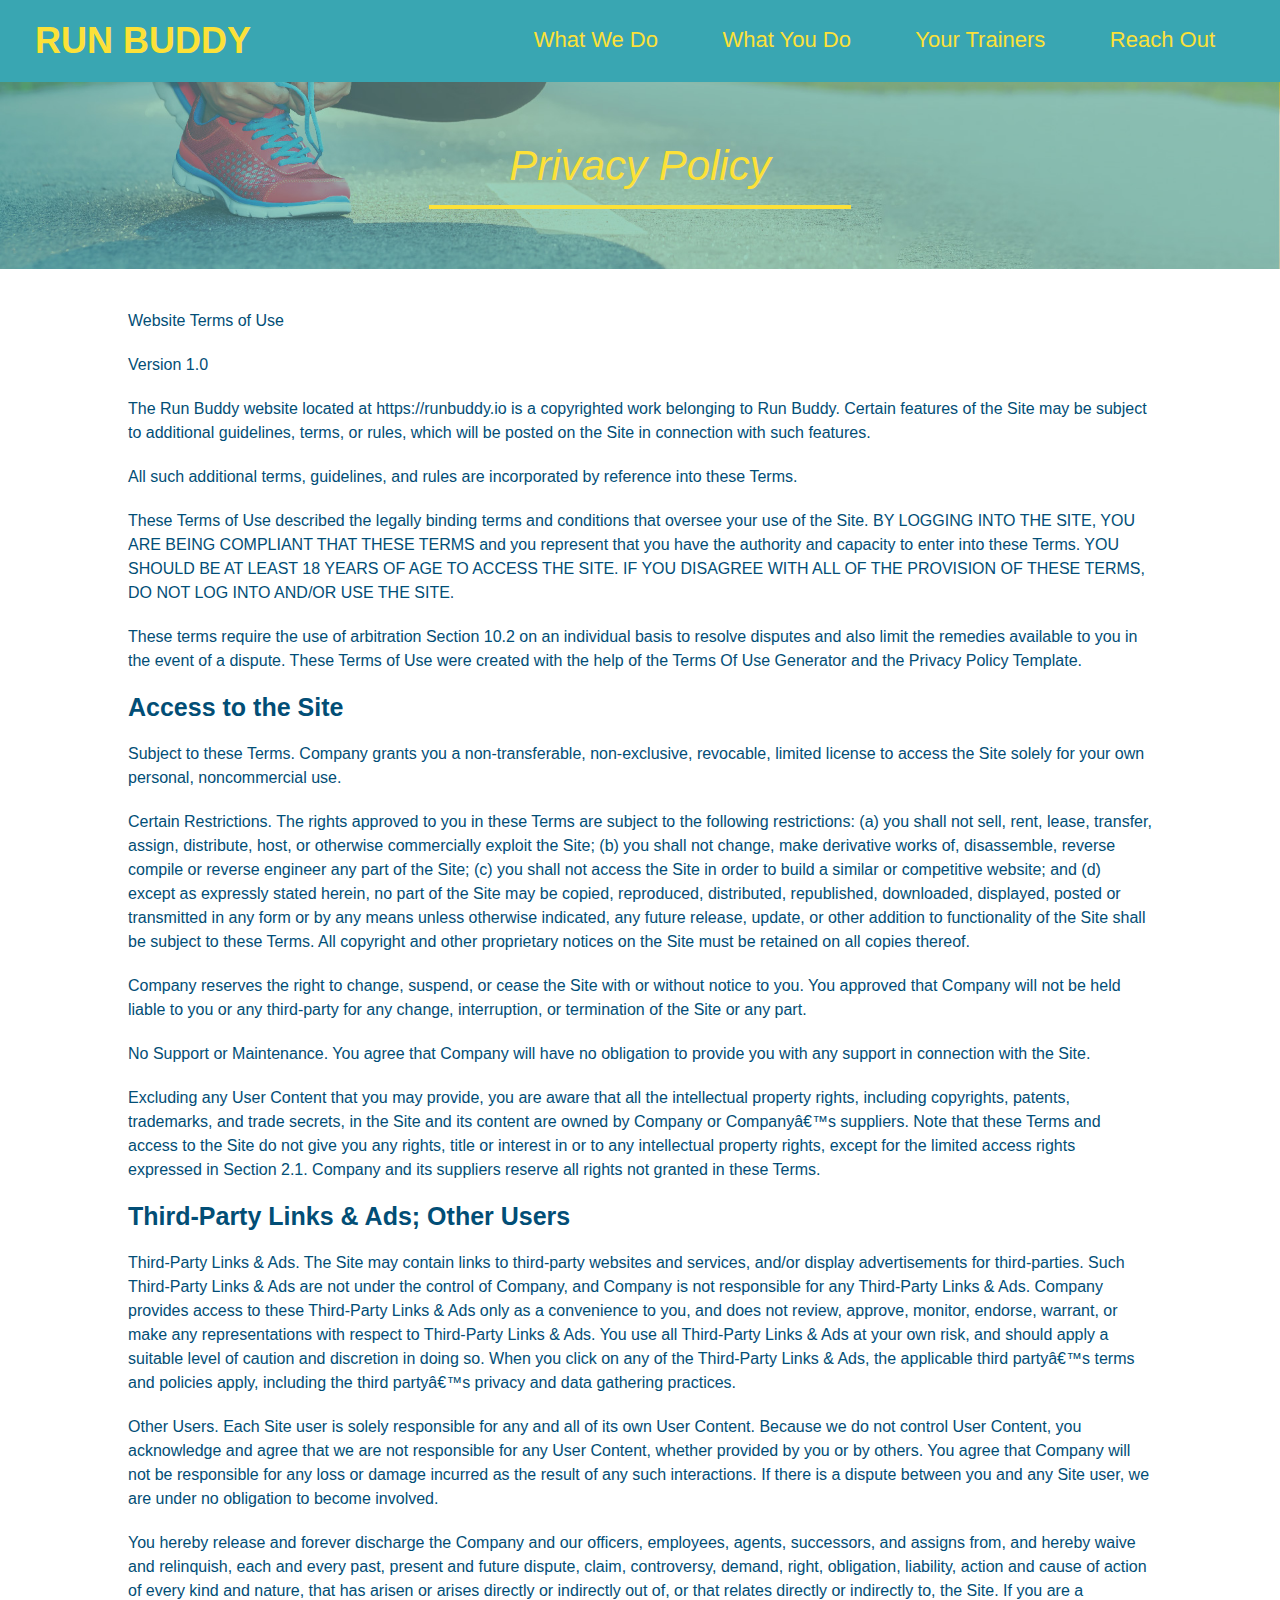
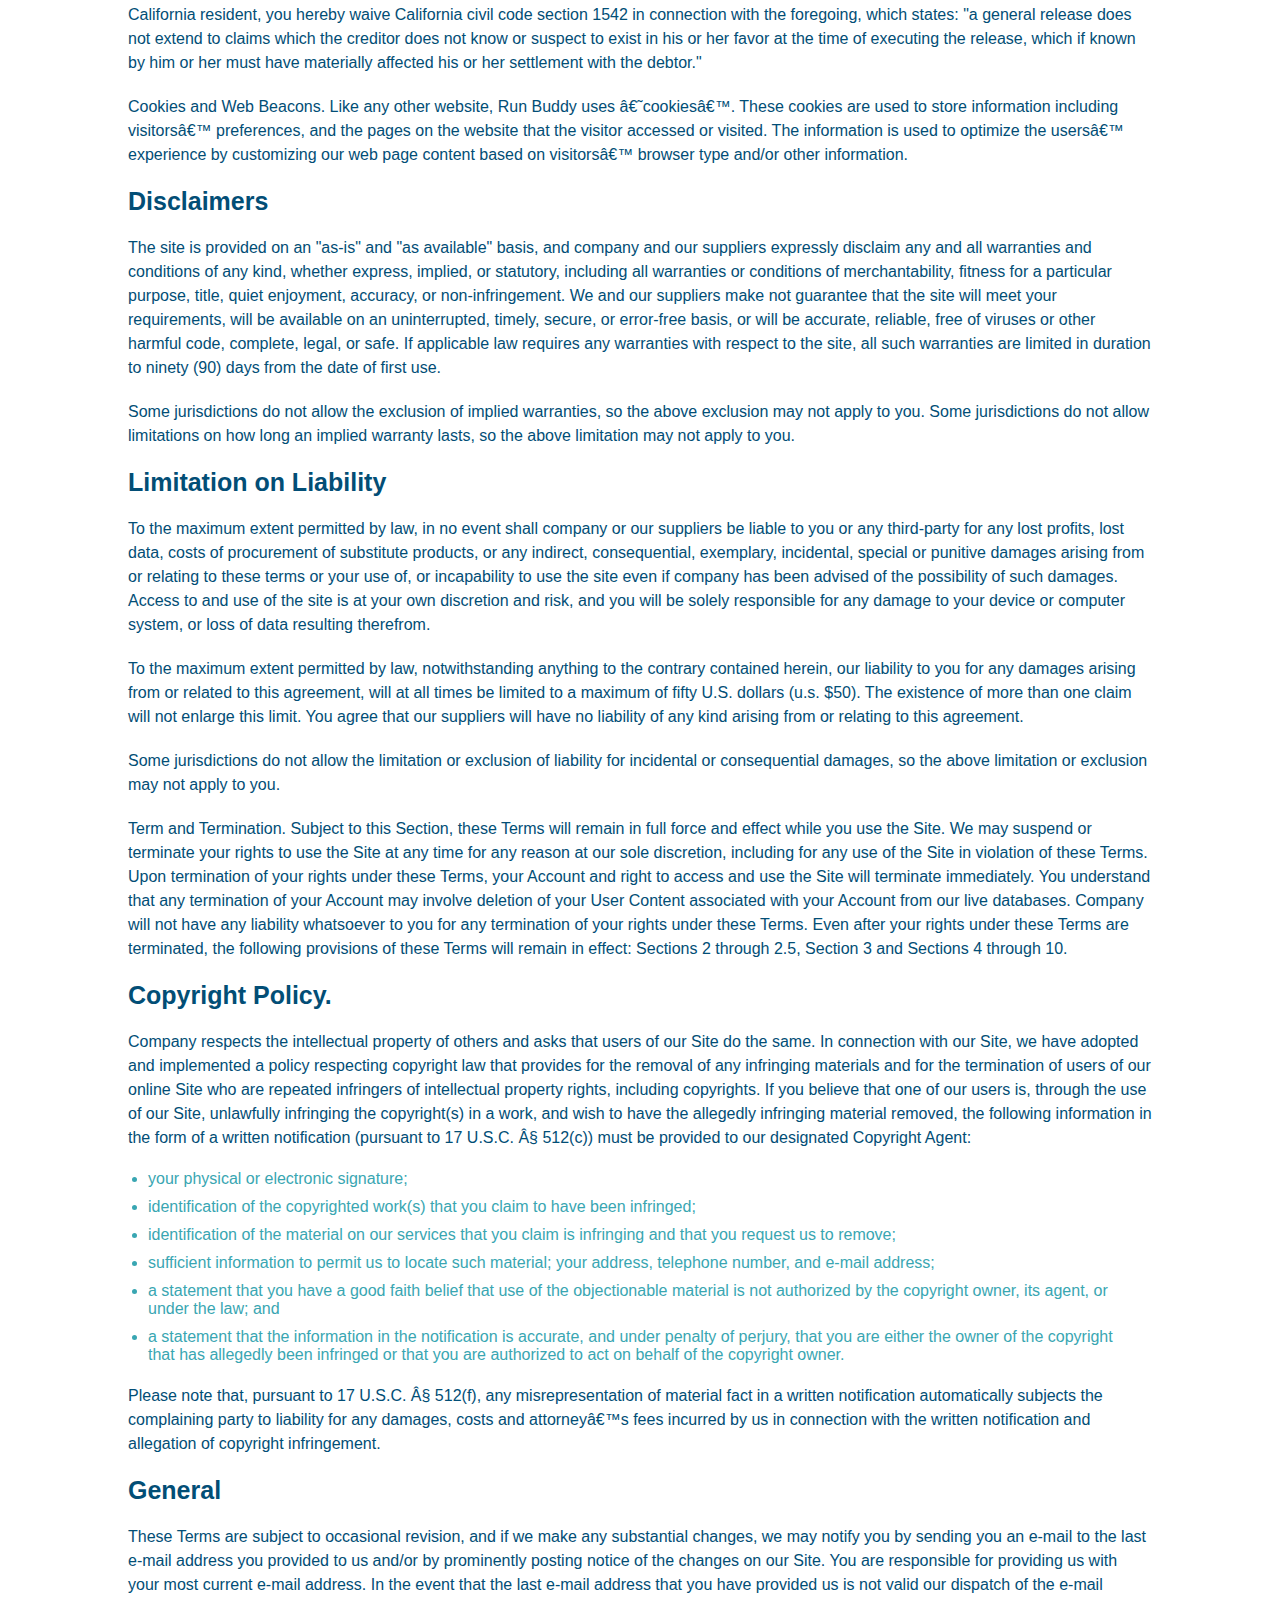
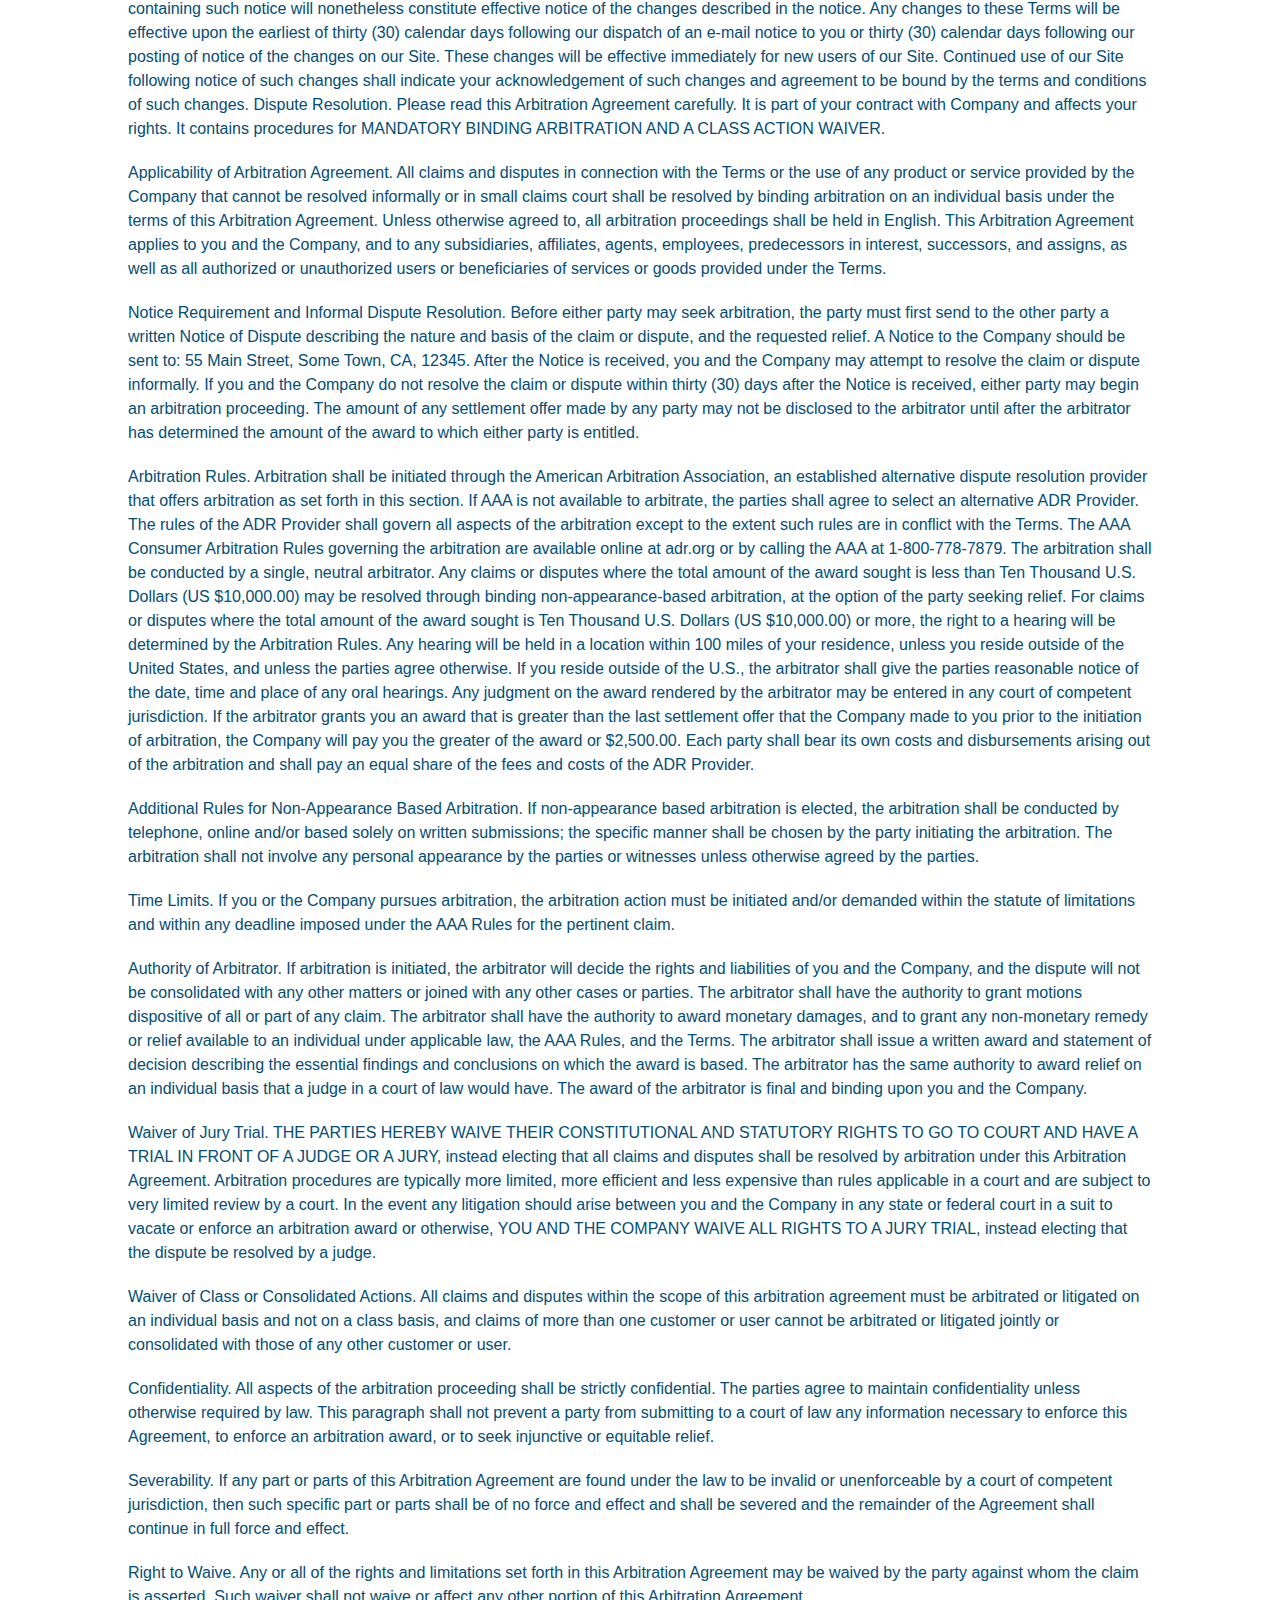
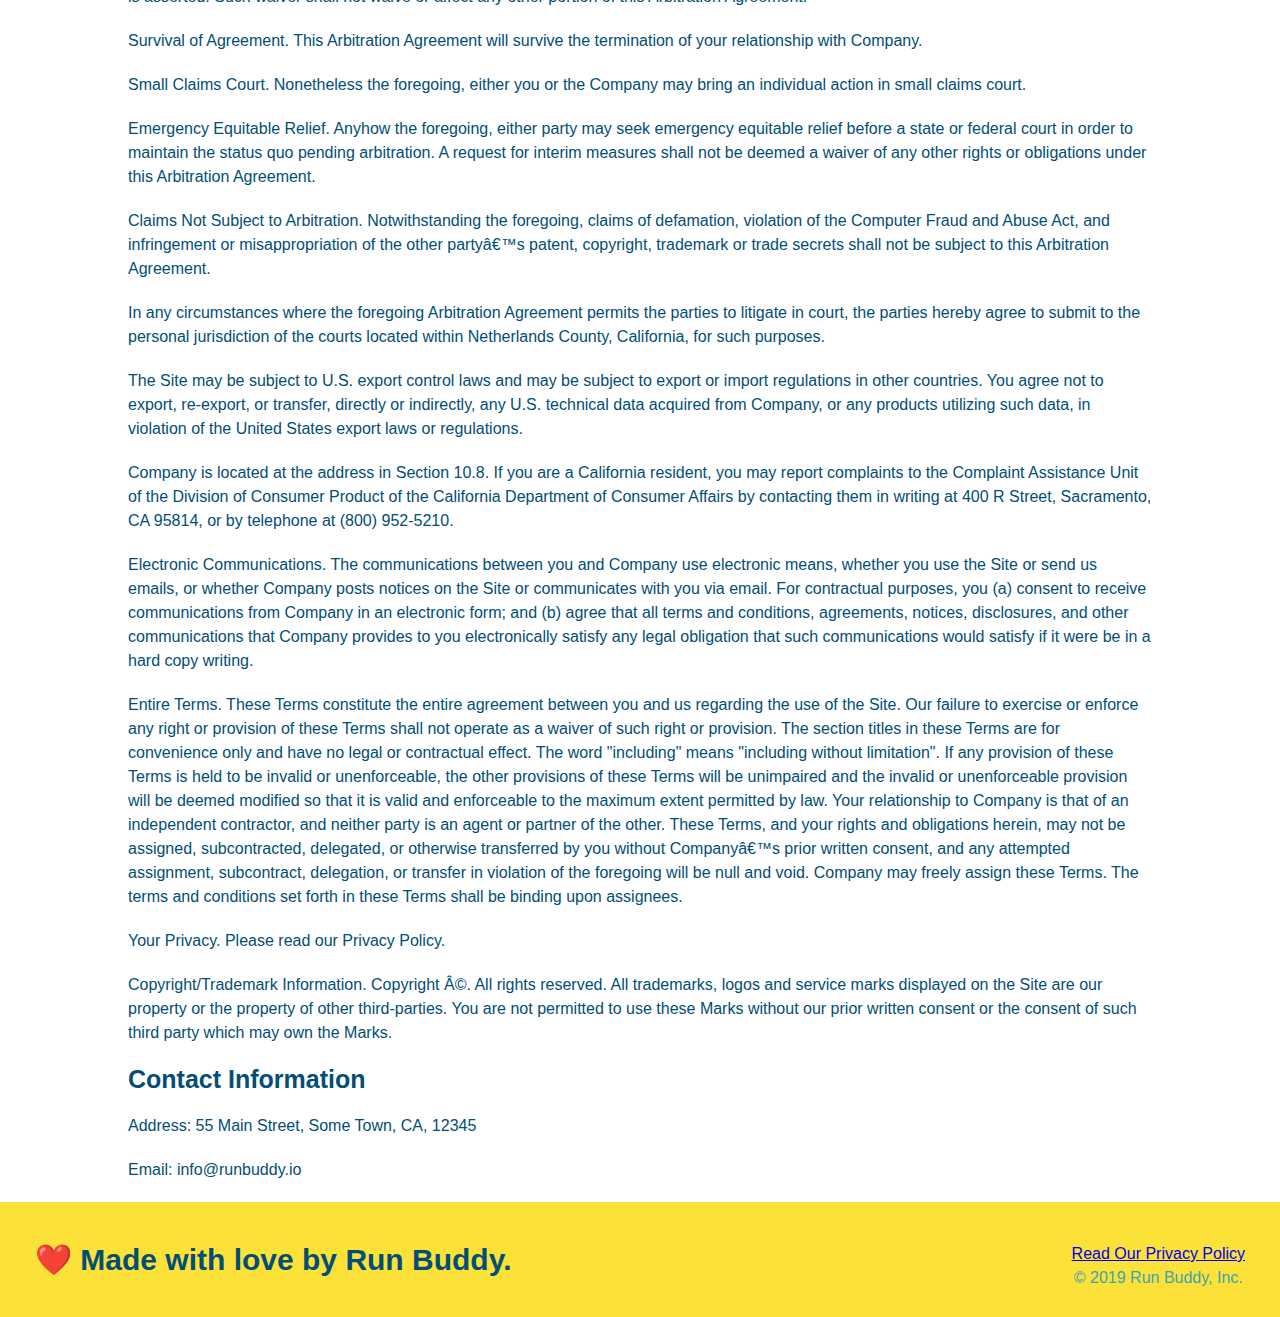
==== privacy-policy.html @ 7aeaba7f "privacy policy" ====
<!DOCTYPE html>
<html lang="en">

<head>
  <meta charset="UTF-8" />
  <title>Privacy Policy - Run Buddy</title>
  <link rel="stylesheet" href="./assets/css/style.css" />
  <link rel="stylesheet" href="./assets/css/secondary-stylesheet.css" />

</head>

<body>
  <header>
    <h1>
      <a href="/">
        RUN BUDDY
      </a>
    </h1>
    <nav>
      <!-- Unordered list element -->
      <ul>
        <!-- List item element-->
        <li>
          <!-- Anchor element -->
          <a href="./index.html#what-we-do">What We Do</a>
        </li>
        <li>
          <a href="./index.html#what-you-do">What You Do</a>
        </li>
        <li>
          <a href="./index.html#your-trainers">Your Trainers</a>
        </li>
        <li>
          <a href="./index.html#reach-out">Reach Out</a>
        </li>
      </ul>
    </nav>
  </header>

  <section class="hero">
    <h2 class="page-title">
      Privacy Policy
    </h2>
  </section>

  <article class="secondary-content">

    <p>
      Website Terms of Use
    </p>

    <p>
      Version 1.0
    </p>

    <p>
      The Run Buddy website located at https://runbuddy.io is a copyrighted work belonging to Run Buddy. Certain
      features of the Site may be subject to additional guidelines, terms, or rules, which will be posted on the Site
      in connection with such features.
    </p>

    <p>
      All such additional terms, guidelines, and rules are incorporated by reference into these Terms.
    </p>

    <p>
      These Terms of Use described the legally binding terms and conditions that oversee your use of the Site. BY
      LOGGING INTO THE SITE, YOU ARE BEING COMPLIANT THAT THESE TERMS and you represent that you have the authority
      and capacity to enter into these Terms. YOU SHOULD BE AT LEAST 18 YEARS OF AGE TO ACCESS THE SITE. IF YOU
      DISAGREE WITH ALL OF THE PROVISION OF THESE TERMS, DO NOT LOG INTO AND/OR USE THE SITE.
    </p>

    <p>
      These terms require the use of arbitration Section 10.2 on an individual basis to resolve disputes and also
      limit the remedies available to you in the event of a dispute. These Terms of Use were created with the help of
      the Terms Of Use Generator and the Privacy Policy Template.
    </p>

    <h3>
      Access to the Site
    </h3>

    <p>
      Subject to these Terms. Company grants you a non-transferable, non-exclusive, revocable, limited license to
      access the Site solely for your own personal, noncommercial use.
    </p>

    <p>
      Certain Restrictions. The rights approved to you in these Terms are subject to the following restrictions: (a)
      you shall not sell, rent, lease, transfer, assign, distribute, host, or otherwise commercially exploit the Site;
      (b) you shall not change, make derivative works of, disassemble, reverse compile or reverse engineer any part of
      the Site; (c) you shall not access the Site in order to build a similar or competitive website; and (d) except
      as expressly stated herein, no part of the Site may be copied, reproduced, distributed, republished, downloaded,
      displayed, posted or transmitted in any form or by any means unless otherwise indicated, any future release,
      update, or other addition to functionality of the Site shall be subject to these Terms. All copyright and other
      proprietary notices on the Site must be retained on all copies thereof.
    </p>

    <p>
      Company reserves the right to change, suspend, or cease the Site with or without notice to you. You approved
      that Company will not be held liable to you or any third-party for any change, interruption, or termination of
      the Site or any part.
    </p>

    <p>
      No Support or Maintenance. You agree that Company will have no obligation to provide you with any support in
      connection with the Site.
    </p>

    <p>
      Excluding any User Content that you may provide, you are aware that all the intellectual property rights,
      including copyrights, patents, trademarks, and trade secrets, in the Site and its content are owned by Company
      or Companyâ€™s suppliers. Note that these Terms and access to the Site do not give you any rights, title or
      interest in or to any intellectual property rights, except for the limited access rights expressed in Section
      2.1. Company and its suppliers reserve all rights not granted in these Terms.
    </p>

    <h3>
      Third-Party Links & Ads; Other Users
    </h3>

    <p>
      Third-Party Links & Ads. The Site may contain links to third-party websites and services, and/or display
      advertisements for third-parties. Such Third-Party Links & Ads are not under the control of Company, and Company
      is not responsible for any Third-Party Links & Ads. Company provides access to these Third-Party Links & Ads
      only as a convenience to you, and does not review, approve, monitor, endorse, warrant, or make any
      representations with respect to Third-Party Links & Ads. You use all Third-Party Links & Ads at your own risk,
      and should apply a suitable level of caution and discretion in doing so. When you click on any of the
      Third-Party Links & Ads, the applicable third partyâ€™s terms and policies apply, including the third partyâ€™s
      privacy and data gathering practices.
    </p>

    <p>
      Other Users. Each Site user is solely responsible for any and all of its own User Content. Because we do not
      control User Content, you acknowledge and agree that we are not responsible for any User Content, whether
      provided by you or by others. You agree that Company will not be responsible for any loss or damage incurred as
      the result of any such interactions. If there is a dispute between you and any Site user, we are under no
      obligation to become involved.
    </p>

    <p>
      You hereby release and forever discharge the Company and our officers, employees, agents, successors, and
      assigns from, and hereby waive and relinquish, each and every past, present and future dispute, claim,
      controversy, demand, right, obligation, liability, action and cause of action of every kind and nature, that has
      arisen or arises directly or indirectly out of, or that relates directly or indirectly to, the Site. If you are
      a California resident, you hereby waive California civil code section 1542 in connection with the foregoing,
      which states: "a general release does not extend to claims which the creditor does not know or suspect to exist
      in his or her favor at the time of executing the release, which if known by him or her must have materially
      affected his or her settlement with the debtor."
    </p>

    <p>
      Cookies and Web Beacons. Like any other website, Run Buddy uses â€˜cookiesâ€™. These cookies are used to store
      information including visitorsâ€™ preferences, and the pages on the website that the visitor accessed or visited.
      The information is used to optimize the usersâ€™ experience by customizing our web page content based on
      visitorsâ€™
      browser type and/or other information.
    </p>

    <h3>
      Disclaimers
    </h3>

    <p>
      The site is provided on an "as-is" and "as available" basis, and company and our suppliers expressly disclaim
      any and all warranties and conditions of any kind, whether express, implied, or statutory, including all
      warranties or conditions of merchantability, fitness for a particular purpose, title, quiet enjoyment, accuracy,
      or non-infringement. We and our suppliers make not guarantee that the site will meet your requirements, will be
      available on an uninterrupted, timely, secure, or error-free basis, or will be accurate, reliable, free of
      viruses or other harmful code, complete, legal, or safe. If applicable law requires any warranties with respect
      to the site, all such warranties are limited in duration to ninety (90) days from the date of first use.
    </p>

    <p>
      Some jurisdictions do not allow the exclusion of implied warranties, so the above exclusion may not apply to
      you. Some jurisdictions do not allow limitations on how long an implied warranty lasts, so the above limitation
      may not apply to you.
    </p>

    <h3>
      Limitation on Liability
    </h3>

    <p>
      To the maximum extent permitted by law, in no event shall company or our suppliers be liable to you or any
      third-party for any lost profits, lost data, costs of procurement of substitute products, or any indirect,
      consequential, exemplary, incidental, special or punitive damages arising from or relating to these terms or
      your use of, or incapability to use the site even if company has been advised of the possibility of such
      damages. Access to and use of the site is at your own discretion and risk, and you will be solely responsible
      for any damage to your device or computer system, or loss of data resulting therefrom.
    </p>

    <p>
      To the maximum extent permitted by law, notwithstanding anything to the contrary contained herein, our liability
      to you for any damages arising from or related to this agreement, will at all times be limited to a maximum of
      fifty U.S. dollars (u.s. $50). The existence of more than one claim will not enlarge this limit. You agree that
      our suppliers will have no liability of any kind arising from or relating to this agreement.
    </p>

    <p>
      Some jurisdictions do not allow the limitation or exclusion of liability for incidental or consequential
      damages, so the above limitation or exclusion may not apply to you.
    </p>

    <p>
      Term and Termination. Subject to this Section, these Terms will remain in full force and effect while you use
      the Site. We may suspend or terminate your rights to use the Site at any time for any reason at our sole
      discretion, including for any use of the Site in violation of these Terms. Upon termination of your rights under
      these Terms, your Account and right to access and use the Site will terminate immediately. You understand that
      any termination of your Account may involve deletion of your User Content associated with your Account from our
      live databases. Company will not have any liability whatsoever to you for any termination of your rights under
      these Terms. Even after your rights under these Terms are terminated, the following provisions of these Terms
      will remain in effect: Sections 2 through 2.5, Section 3 and Sections 4 through 10.
    </p>

    <h3>
      Copyright Policy.
    </h3>

    <p>
      Company respects the intellectual property of others and asks that users of our Site do the same. In connection
      with our Site, we have adopted and implemented a policy respecting copyright law that provides for the removal
      of any infringing materials and for the termination of users of our online Site who are repeated infringers of
      intellectual property rights, including copyrights. If you believe that one of our users is, through the use of
      our Site, unlawfully infringing the copyright(s) in a work, and wish to have the allegedly infringing material
      removed, the following information in the form of a written notification (pursuant to 17 U.S.C. Â§ 512(c)) must
      be provided to our designated Copyright Agent:
    </p>

    <ul>
      <li>
        your physical or electronic signature;
      </li>
      <li>
        identification of the copyrighted work(s) that you claim to have been infringed;
      </li>
      <li>
        identification of the material on our services that you claim is infringing and that you request us to remove;
      </li>
      <li>
        sufficient information to permit us to locate such material; your address, telephone number, and e-mail
        address;
      </li>
      <li>
        a statement that you have a good faith belief that use of the objectionable material is not authorized by the
        copyright owner, its agent, or under the law; and
      </li>
      <li>
        a statement that the information in the notification is accurate, and under penalty of perjury, that you are
        either the owner of the copyright that has allegedly been infringed or that you are authorized to act on
        behalf of the copyright owner.
      </li>
    </ul>

    <p>
      Please note that, pursuant to 17 U.S.C. Â§ 512(f), any misrepresentation of material fact in a written
      notification automatically subjects the complaining party to liability for any damages, costs and attorneyâ€™s
      fees incurred by us in connection with the written notification and allegation of copyright infringement.
    </p>

    <h3>
      General
    </h3>

    <p>
      These Terms are subject to occasional revision, and if we make any substantial changes, we may notify you by
      sending you an e-mail to the last e-mail address you provided to us and/or by prominently posting notice of the
      changes on our Site. You are responsible for providing us with your most current e-mail address. In the event
      that the last e-mail address that you have provided us is not valid our dispatch of the e-mail containing such
      notice will nonetheless constitute effective notice of the changes described in the notice. Any changes to these
      Terms will be effective upon the earliest of thirty (30) calendar days following our dispatch of an e-mail
      notice to you or thirty (30) calendar days following our posting of notice of the changes on our Site. These
      changes will be effective immediately for new users of our Site. Continued use of our Site following notice of
      such changes shall indicate your acknowledgement of such changes and agreement to be bound by the terms and
      conditions of such changes. Dispute Resolution. Please read this Arbitration Agreement carefully. It is part of
      your contract with Company and affects your rights. It contains procedures for MANDATORY BINDING ARBITRATION AND
      A CLASS ACTION WAIVER.
    </p>

    <p>
      Applicability of Arbitration Agreement. All claims and disputes in connection with the Terms or the use of any
      product or service provided by the Company that cannot be resolved informally or in small claims court shall be
      resolved by binding arbitration on an individual basis under the terms of this Arbitration Agreement. Unless
      otherwise agreed to, all arbitration proceedings shall be held in English. This Arbitration Agreement applies to
      you and the Company, and to any subsidiaries, affiliates, agents, employees, predecessors in interest,
      successors, and assigns, as well as all authorized or unauthorized users or beneficiaries of services or goods
      provided under the Terms.
    </p>

    <p>
      Notice Requirement and Informal Dispute Resolution. Before either party may seek arbitration, the party must
      first send to the other party a written Notice of Dispute describing the nature and basis of the claim or
      dispute, and the requested relief. A Notice to the Company should be sent to: 55 Main Street, Some Town, CA,
      12345. After the Notice is received, you and the Company may attempt to resolve the claim or dispute informally.
      If you and the Company do not resolve the claim or dispute within thirty (30) days after the Notice is received,
      either party may begin an arbitration proceeding. The amount of any settlement offer made by any party may not
      be disclosed to the arbitrator until after the arbitrator has determined the amount of the award to which either
      party is entitled.
    </p>

    <p>
      Arbitration Rules. Arbitration shall be initiated through the American Arbitration Association, an established
      alternative dispute resolution provider that offers arbitration as set forth in this section. If AAA is not
      available to arbitrate, the parties shall agree to select an alternative ADR Provider. The rules of the ADR
      Provider shall govern all aspects of the arbitration except to the extent such rules are in conflict with the
      Terms. The AAA Consumer Arbitration Rules governing the arbitration are available online at adr.org or by
      calling the AAA at 1-800-778-7879. The arbitration shall be conducted by a single, neutral arbitrator. Any
      claims or disputes where the total amount of the award sought is less than Ten Thousand U.S. Dollars (US
      $10,000.00) may be resolved through binding non-appearance-based arbitration, at the option of the party seeking
      relief. For claims or disputes where the total amount of the award sought is Ten Thousand U.S. Dollars (US
      $10,000.00) or more, the right to a hearing will be determined by the Arbitration Rules. Any hearing will be
      held in a location within 100 miles of your residence, unless you reside outside of the United States, and
      unless the parties agree otherwise. If you reside outside of the U.S., the arbitrator shall give the parties
      reasonable notice of the date, time and place of any oral hearings. Any judgment on the award rendered by the
      arbitrator may be entered in any court of competent jurisdiction. If the arbitrator grants you an award that is
      greater than the last settlement offer that the Company made to you prior to the initiation of arbitration, the
      Company will pay you the greater of the award or $2,500.00. Each party shall bear its own costs and
      disbursements arising out of the arbitration and shall pay an equal share of the fees and costs of the ADR
      Provider.
    </p>

    <p>
      Additional Rules for Non-Appearance Based Arbitration. If non-appearance based arbitration is elected, the
      arbitration shall be conducted by telephone, online and/or based solely on written submissions; the specific
      manner shall be chosen by the party initiating the arbitration. The arbitration shall not involve any personal
      appearance by the parties or witnesses unless otherwise agreed by the parties.
    </p>

    <p>
      Time Limits. If you or the Company pursues arbitration, the arbitration action must be initiated and/or demanded
      within the statute of limitations and within any deadline imposed under the AAA Rules for the pertinent claim.
    </p>

    <p>
      Authority of Arbitrator. If arbitration is initiated, the arbitrator will decide the rights and liabilities of
      you and the Company, and the dispute will not be consolidated with any other matters or joined with any other
      cases or parties. The arbitrator shall have the authority to grant motions dispositive of all or part of any
      claim. The arbitrator shall have the authority to award monetary damages, and to grant any non-monetary remedy
      or relief available to an individual under applicable law, the AAA Rules, and the Terms. The arbitrator shall
      issue a written award and statement of decision describing the essential findings and conclusions on which the
      award is based. The arbitrator has the same authority to award relief on an individual basis that a judge in a
      court of law would have. The award of the arbitrator is final and binding upon you and the Company.
    </p>

    <p>
      Waiver of Jury Trial. THE PARTIES HEREBY WAIVE THEIR CONSTITUTIONAL AND STATUTORY RIGHTS TO GO TO COURT AND HAVE
      A TRIAL IN FRONT OF A JUDGE OR A JURY, instead electing that all claims and disputes shall be resolved by
      arbitration under this Arbitration Agreement. Arbitration procedures are typically more limited, more efficient
      and less expensive than rules applicable in a court and are subject to very limited review by a court. In the
      event any litigation should arise between you and the Company in any state or federal court in a suit to vacate
      or enforce an arbitration award or otherwise, YOU AND THE COMPANY WAIVE ALL RIGHTS TO A JURY TRIAL, instead
      electing that the dispute be resolved by a judge.
    </p>

    <p>
      Waiver of Class or Consolidated Actions. All claims and disputes within the scope of this arbitration agreement
      must be arbitrated or litigated on an individual basis and not on a class basis, and claims of more than one
      customer or user cannot be arbitrated or litigated jointly or consolidated with those of any other customer or
      user.
    </p>

    <p>
      Confidentiality. All aspects of the arbitration proceeding shall be strictly confidential. The parties agree to
      maintain confidentiality unless otherwise required by law. This paragraph shall not prevent a party from
      submitting to a court of law any information necessary to enforce this Agreement, to enforce an arbitration
      award, or to seek injunctive or equitable relief.
    </p>

    <p>
      Severability. If any part or parts of this Arbitration Agreement are found under the law to be invalid or
      unenforceable by a court of competent jurisdiction, then such specific part or parts shall be of no force and
      effect and shall be severed and the remainder of the Agreement shall continue in full force and effect.
    </p>

    <p>
      Right to Waive. Any or all of the rights and limitations set forth in this Arbitration Agreement may be waived
      by the party against whom the claim is asserted. Such waiver shall not waive or affect any other portion of this
      Arbitration Agreement.
    </p>

    <p>
      Survival of Agreement. This Arbitration Agreement will survive the termination of your relationship with
      Company.
    </p>

    <p>
      Small Claims Court. Nonetheless the foregoing, either you or the Company may bring an individual action in small
      claims court.
    </p>

    <p>
      Emergency Equitable Relief. Anyhow the foregoing, either party may seek emergency equitable relief before a
      state or federal court in order to maintain the status quo pending arbitration. A request for interim measures
      shall not be deemed a waiver of any other rights or obligations under this Arbitration Agreement.
    </p>

    <p>
      Claims Not Subject to Arbitration. Notwithstanding the foregoing, claims of defamation, violation of the
      Computer Fraud and Abuse Act, and infringement or misappropriation of the other partyâ€™s patent, copyright,
      trademark or trade secrets shall not be subject to this Arbitration Agreement.
    </p>

    <p>
      In any circumstances where the foregoing Arbitration Agreement permits the parties to litigate in court, the
      parties hereby agree to submit to the personal jurisdiction of the courts located within Netherlands County,
      California, for such purposes.
    </p>

    <p>
      The Site may be subject to U.S. export control laws and may be subject to export or import regulations in other
      countries. You agree not to export, re-export, or transfer, directly or indirectly, any U.S. technical data
      acquired from Company, or any products utilizing such data, in violation of the United States export laws or
      regulations.
    </p>

    <p>
      Company is located at the address in Section 10.8. If you are a California resident, you may report complaints
      to the Complaint Assistance Unit of the Division of Consumer Product of the California Department of Consumer
      Affairs by contacting them in writing at 400 R Street, Sacramento, CA 95814, or by telephone at (800) 952-5210.
    </p>

    <p>
      Electronic Communications. The communications between you and Company use electronic means, whether you use the
      Site or send us emails, or whether Company posts notices on the Site or communicates with you via email. For
      contractual purposes, you (a) consent to receive communications from Company in an electronic form; and (b)
      agree that all terms and conditions, agreements, notices, disclosures, and other communications that Company
      provides to you electronically satisfy any legal obligation that such communications would satisfy if it were be
      in a hard copy writing.
    </p>

    <p>
      Entire Terms. These Terms constitute the entire agreement between you and us regarding the use of the Site. Our
      failure to exercise or enforce any right or provision of these Terms shall not operate as a waiver of such right
      or provision. The section titles in these Terms are for convenience only and have no legal or contractual
      effect. The word "including" means "including without limitation". If any provision of these Terms is held to be
      invalid or unenforceable, the other provisions of these Terms will be unimpaired and the invalid or
      unenforceable provision will be deemed modified so that it is valid and enforceable to the maximum extent
      permitted by law. Your relationship to Company is that of an independent contractor, and neither party is an
      agent or partner of the other. These Terms, and your rights and obligations herein, may not be assigned,
      subcontracted, delegated, or otherwise transferred by you without Companyâ€™s prior written consent, and any
      attempted assignment, subcontract, delegation, or transfer in violation of the foregoing will be null and void.
      Company may freely assign these Terms. The terms and conditions set forth in these Terms shall be binding upon
      assignees.
    </p>

    <p>
      Your Privacy. Please read our Privacy Policy.
    </p>

    <p>
      Copyright/Trademark Information. Copyright Â©. All rights reserved. All trademarks, logos and service marks
      displayed on the Site are our property or the property of other third-parties. You are not permitted to use
      these Marks without our prior written consent or the consent of such third party which may own the Marks.
    </p>

    <h3>
      Contact Information
    </h3>

    <p>
      Address: 55 Main Street, Some Town, CA, 12345
    </p>

    <p>
      Email: info@runbuddy.io
    </p>

  </article>


  <!-- footer -->
  <footer>
    <h2>❤️ Made with love by Run Buddy.</h2>
    <div>
      <a href="#">Read Our Privacy Policy</a><br />
      &copy; 2019 Run Buddy, Inc.
    </div>
  </footer>
</body>

</html>
---- assets/css/style.css ----
*{
    margin: 0;
    padding: 0;
    box-sizing: border-box;
}
body {
    color: #39a6b2;
    font-family: Arial, Helvetica, sans-serif;
    
}
header {
    padding: 20px 35px;
    background-color: #39a6b2;
  
}
header h1 {
    font-weight: bold;
    font-size: 36px;
    color: #fce138;
    margin: 0px;
    display: inline;
}
header a {
    color: #fce138;
    text-decoration: none;
}
header nav {
    float: right;
    margin: 7px 0;
}
header nav ul li {
    display: inline;
}
header nav ul li a {
    margin: 0 30px;
    font-weight: lighter;
    font-size: 22px;
}
footer {
    background-color: #fce138;
    width: 100%;
    padding: 40px 35px;
}
footer div {
    float: right;
    line-height: 1.5;
    text-align: center;
}
footer h2 {
    display: inline;
    color: #024e76;
    font-size: 30px;
    margin: 0px;
}
section {
    padding: 60px;
    
}
 .hero {
    background-image: url("../images/hero-bg.jpeg");
    height: 600px;
    background-size: cover;
    background-position: center;
    position: relative;

}
.hero-form {
    color: #024e76;
    background-color: #fce138;
    padding: 20px;
    width: 500px;
    border: solid 3px #024e76;
    position: absolute;
    bottom: 120px;
    right: 140px;

}
.hero-form h3 {
    margin: 0px;
    font-size: 24px;
}
.hero-form p {
    margin: 5px 0 15px 0;
}
.form-input {
    border: 1px solid #024e76;
    display: block;
    padding: 7px 15px;
    font-size: 16px;
    color: #024e76;
    width: 100%;
    margin-bottom: 15px;
}
.hero-form label {
    margin: 0 5px;
}
button {
    background-color: #024e76;
    color: #fce138;
    padding: 10px 20px;
    border: none;
    font-size: 16px;
    
}
.intro {
    text-align: center;
}
.intro h2 {
    font-size: 55px;
    color: #024e76;
    margin-bottom: 35px;
    padding: 0 100px 20px 100px;
    border-bottom: 3px solid #fce138;
    display: inline-block;
}

.steps {
    text-align: center;
    background: #fce138;
}

.section-title {
    font-size: 55px;
    color: #024e76;
    margin-bottom: 35px;
    padding: 0 100px 20px 100px;
    display: inline-block;
    border-bottom: 3px solid;
}
.primary-border {
    border-color: #fce138;
}
.secondary-border {
    border-color: #39a6b2;
}
.steps div {
    margin-bottom: 80px;
}
.steps img {
    width: 15%;
    margin: 10px 0;
}
.steps h3 {
    color: #024e76;
    font-size: 46px;
    margin-top: 10px;
}
.steps p {
    color: #39a6b2;
    font-size: 23px;
}
.steps span {
    font-size: 38px;
}
.trainers {
    text-align: center;
}
.trainer {
    width: 900px;
    margin: 0 auto 30px auto;
    background: #024e76;
    color: #fce138;
    overflow: auto;
}
.trainer img {
    width: 35%;
    float: left;
    overflow: auto;
}
.trainer-bio {
    padding: 35px;
    float: left;
    width: 65%;

}
.text-left{
    text-align: left;
}
.text-right{
    text-align: right;
}
.trainer-bio h3{
    font-size: 32px;
    margin-bottom: 8px;
}
.trainer-bio h4{
    font-weight: lighter;
    font-size: 26px;
    margin-bottom: 25px;
}
.trainer-bio p {
    font-size: 17px;
    line-height: 1.3;
}

.contact {
    text-align: center;
    background: #024e76;
}
.contact h2 {
    color: #fce138;
}
.contact-info iframe {
    width: 400px;
    height: 400px;
}
.contact-info div  {
    width: 410px;
    display: inline-block;
    vertical-align: top;
    text-align: left;
    margin: 30px 0 0 60px;
    color: white;
  }
  .contact-info h3 {
    color: #fce138;
    font-size: 32px;
  }
  
  .contact-info p, .contact-info address {
    margin: 20px 0;
    line-height: 1.5;
    font-size: 20px;
    font-style: normal;
  }
  
  .contact-info a {
    color: #fce138;
  }
---- assets/css/secondary-stylesheet.css ----
.hero {
    background-position: bottom;
    height: auto;
    text-align: center;
    margin-bottom: 40px;
  }
  
  .page-title {
    color: #fce138;
    display: inline-block;
    border-bottom: 4px solid #fce138;
    padding: 0 80px 15px 80px;
    font-weight: normal;
    font-size: 42px;
    font-style: italic;
  }
  
  .secondary-content {
    width: 80%;
    margin: 0 auto;
    color: #024e76;
  }
  
  .secondary-content h3 {
    font-size: 25px;
    margin: 20px 0;
  }
  
  .secondary-content p {
    font-size: 16px;
    line-height: 1.5;
    margin: 20px 0;
  }
  
  .secondary-content ul {
    margin: 15px 20px;
  }
  
  .secondary-content li {
    color: #39a6b2;
    margin: 10px 0;
  }
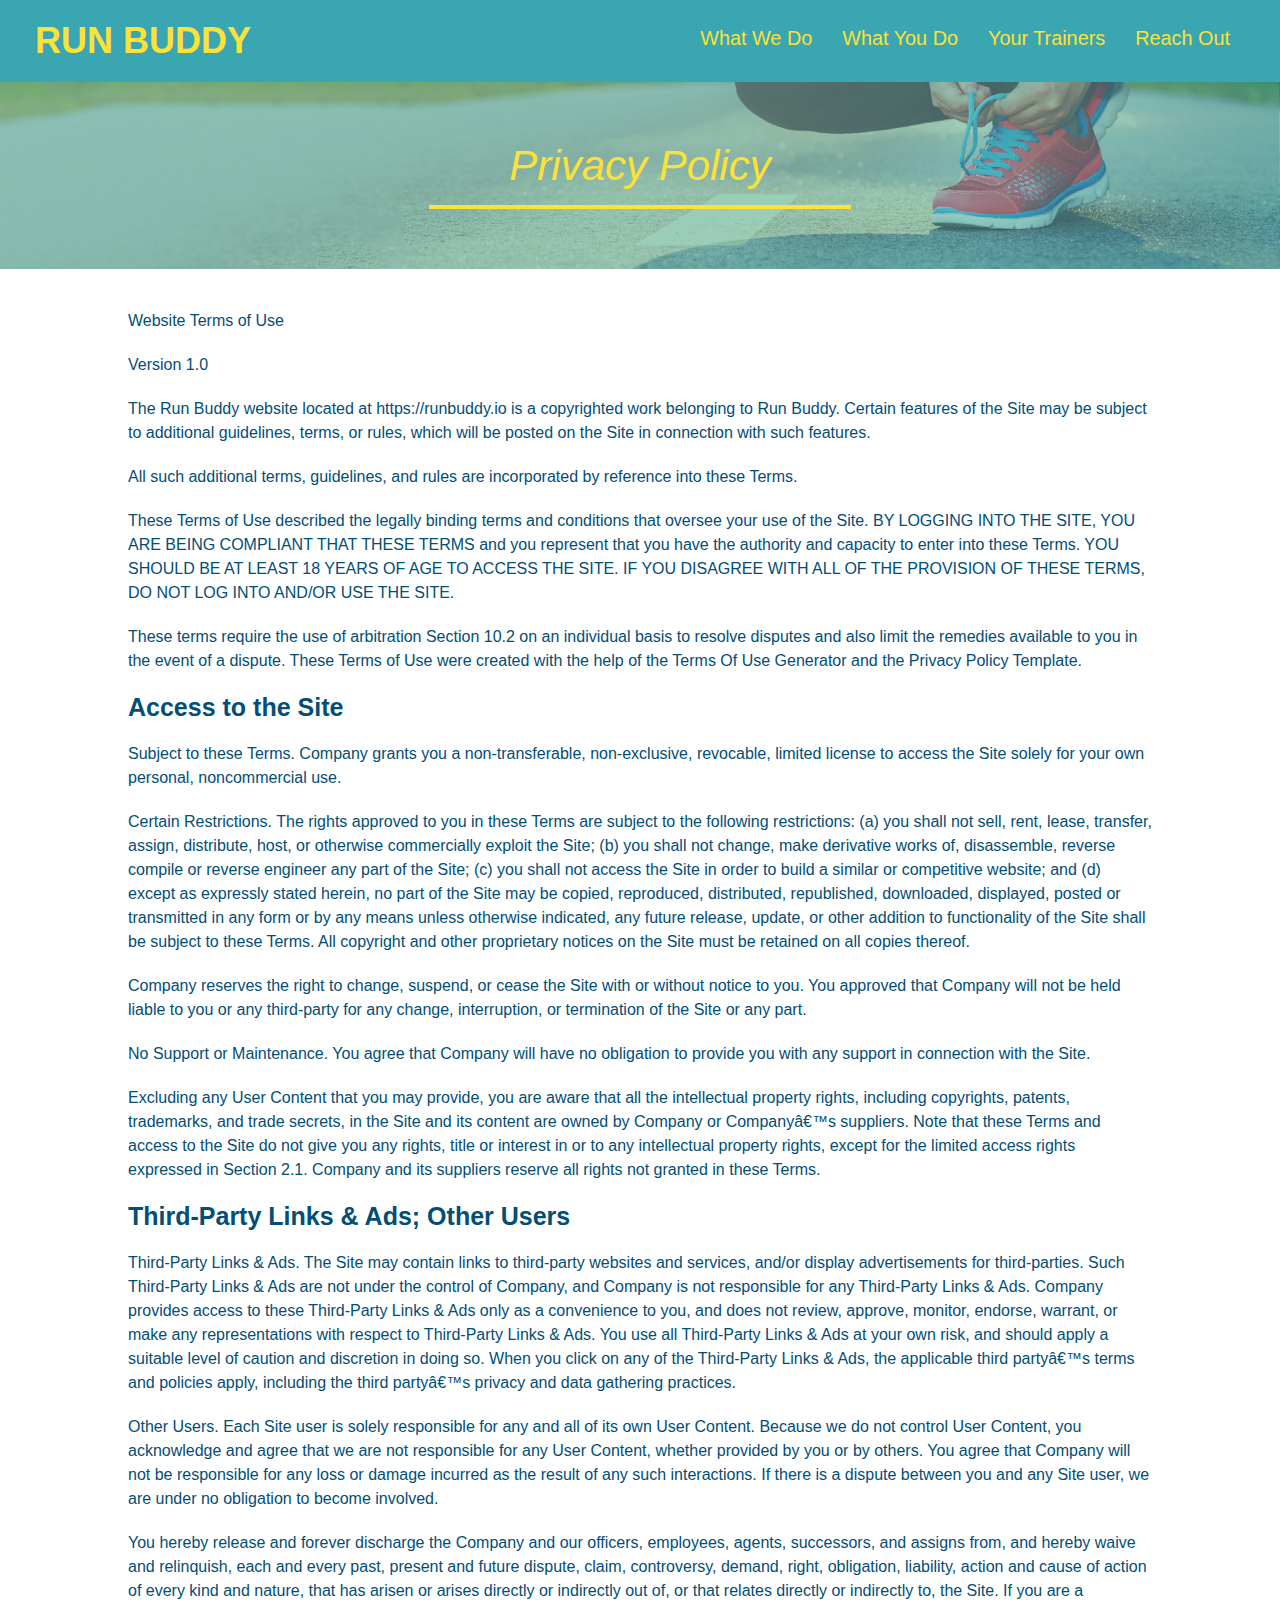
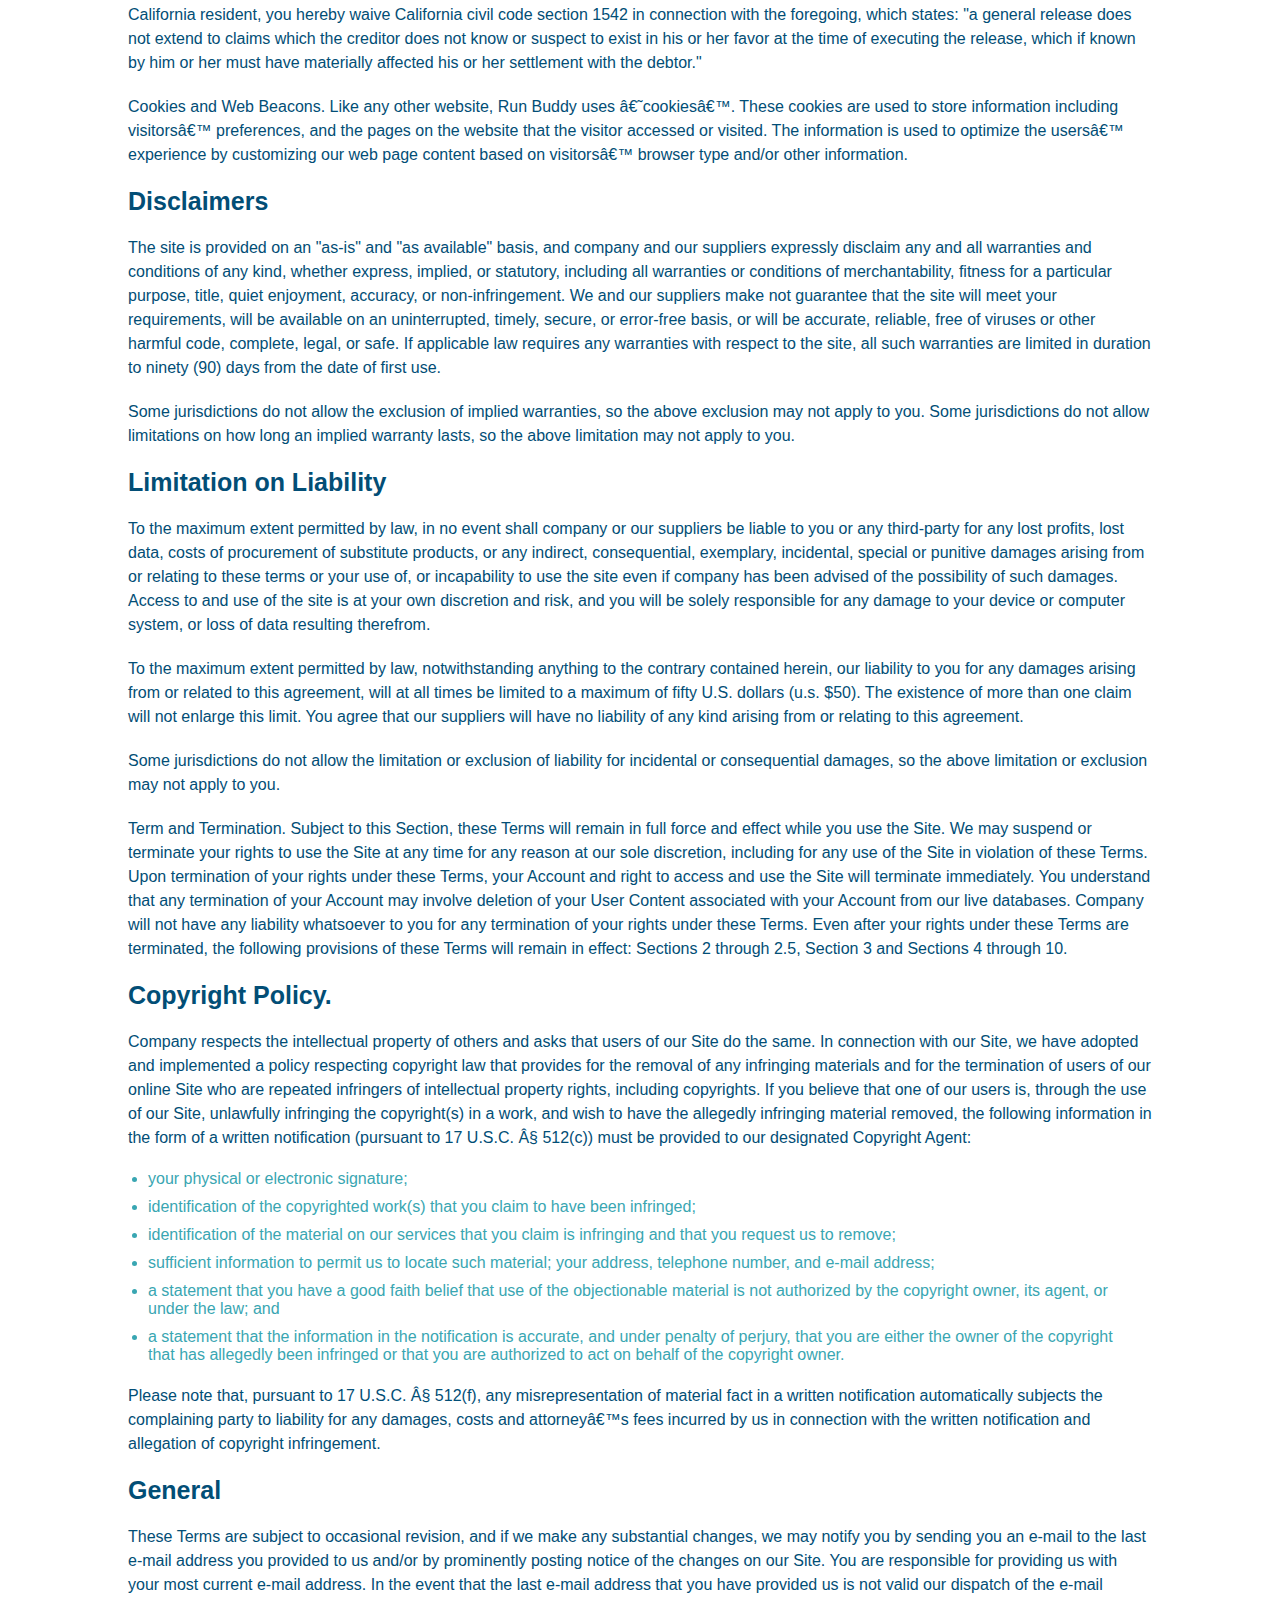
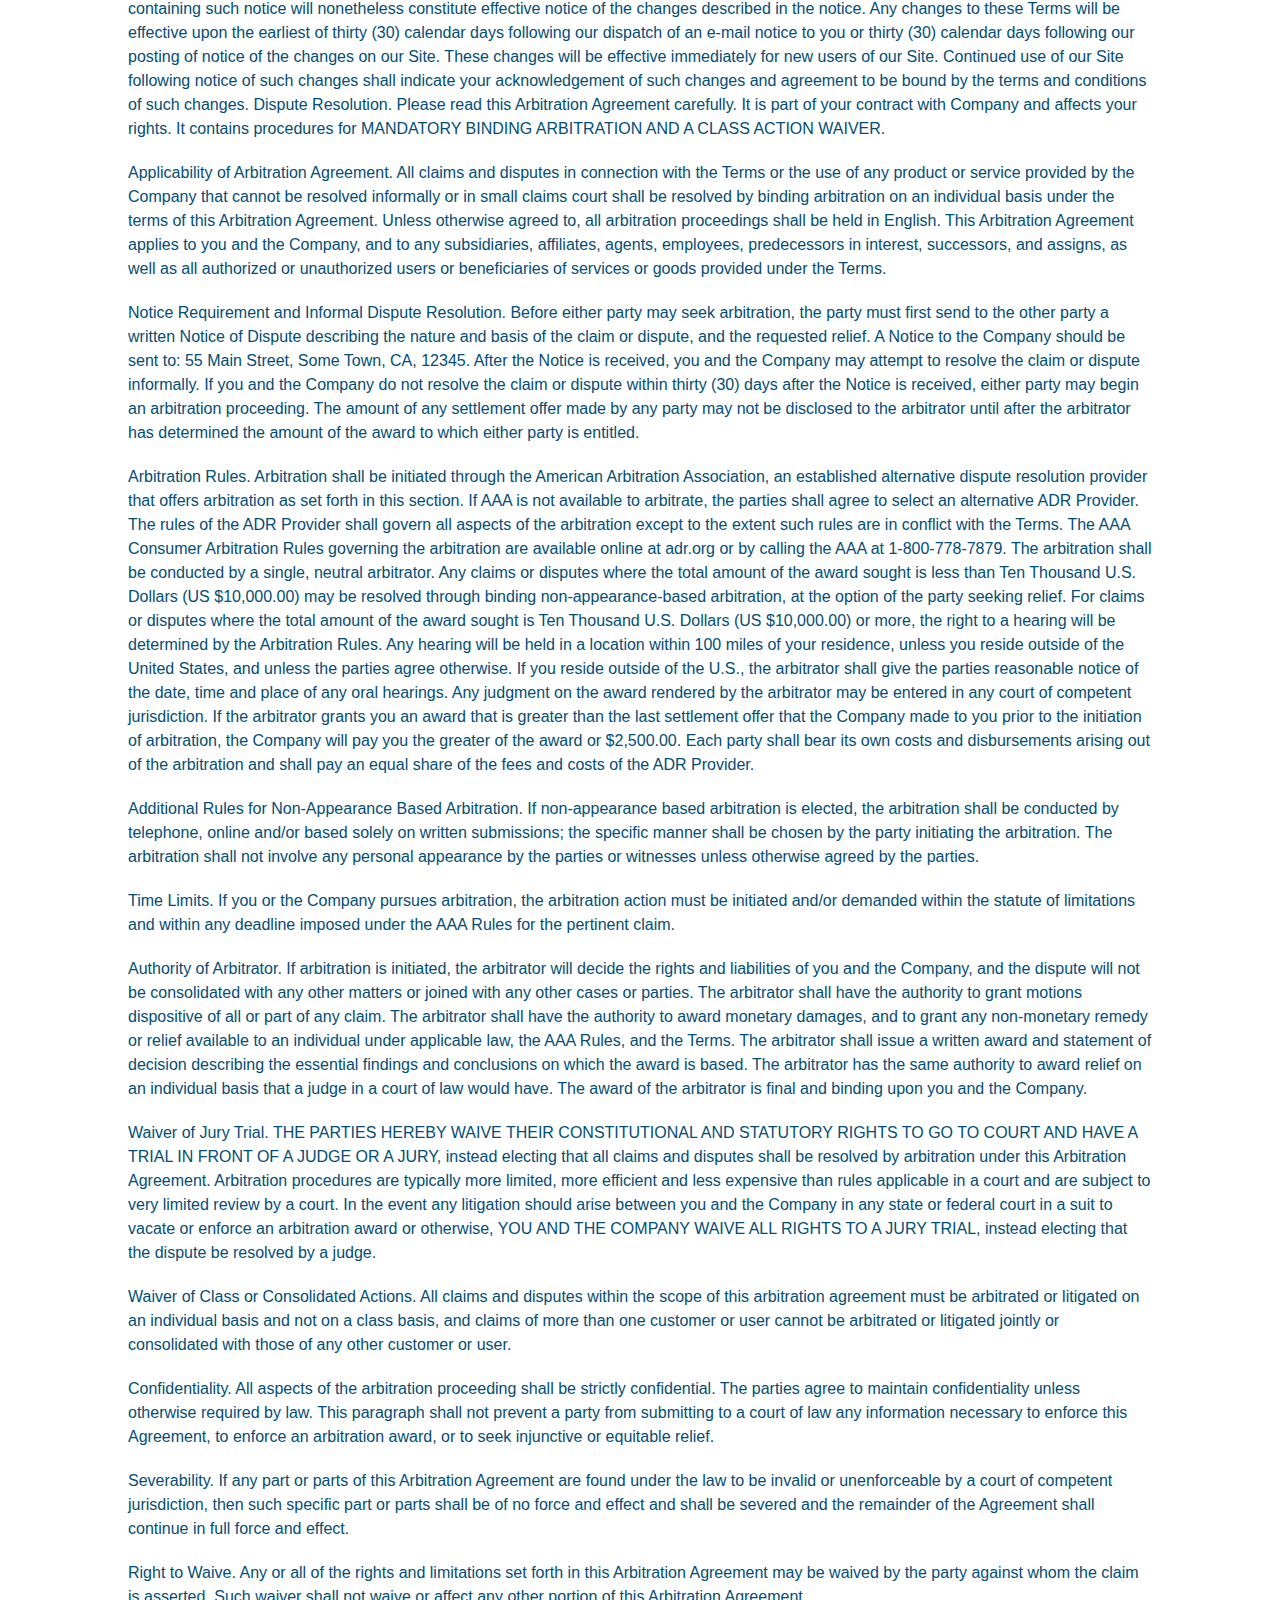
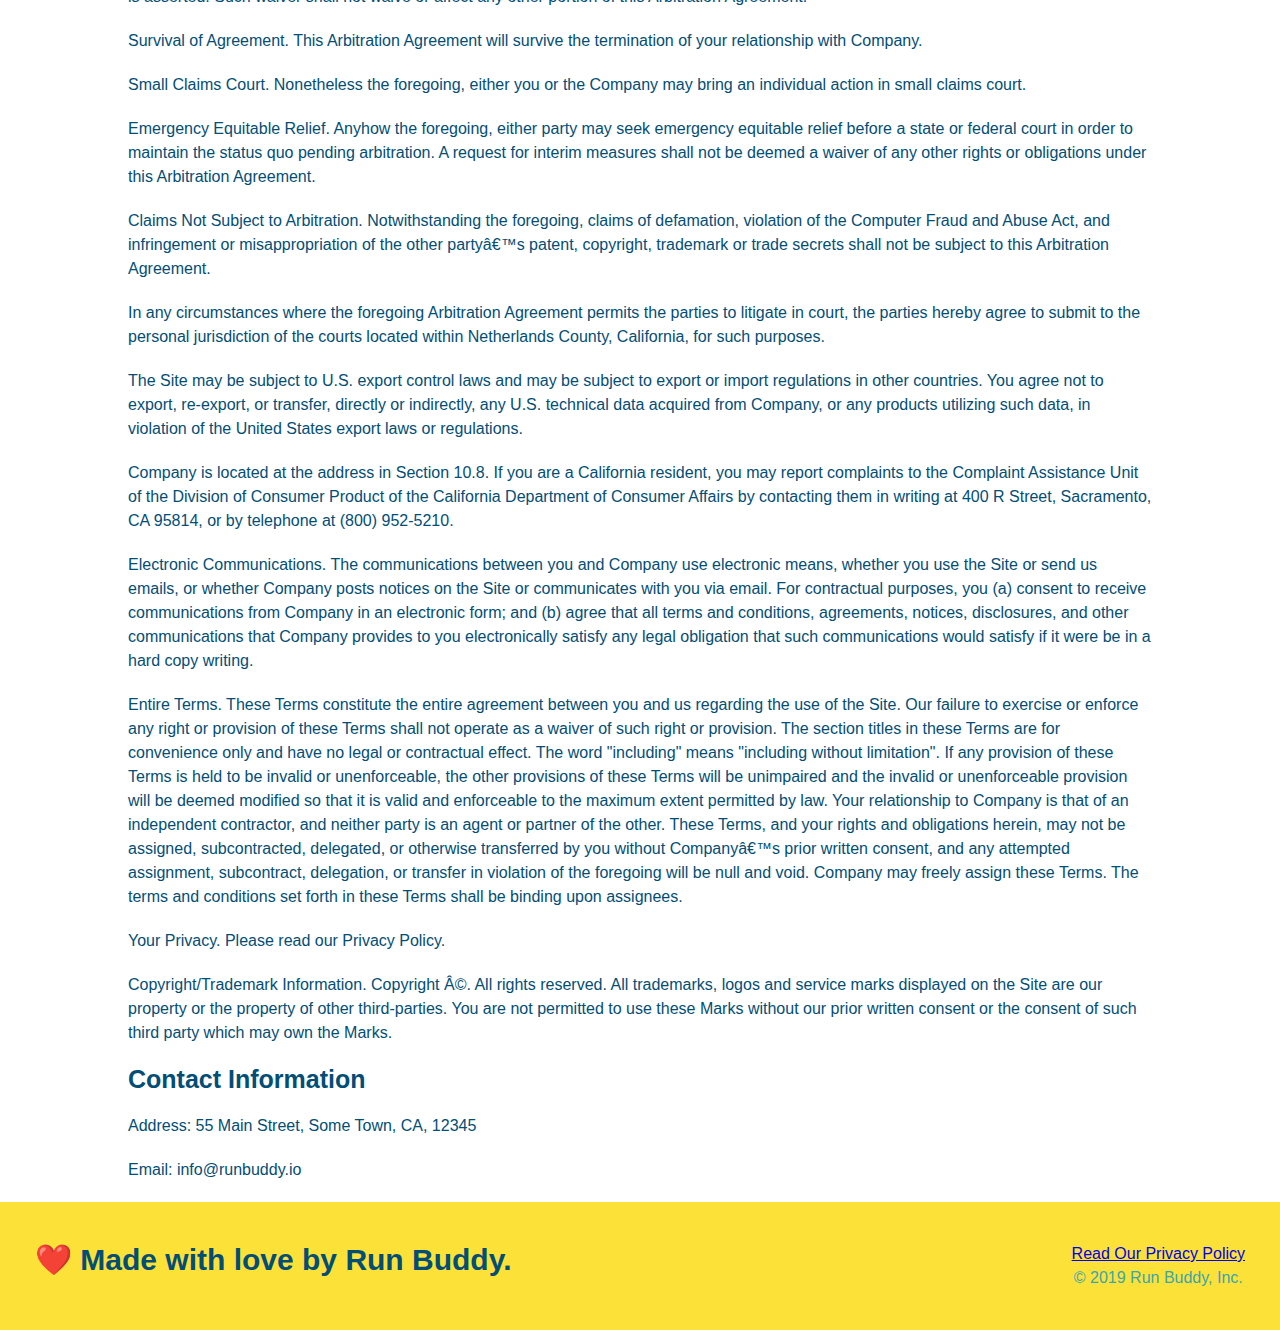
==== commit 865740b8: "addinitial media queries" ====
--- a/privacy-policy.html
+++ b/privacy-policy.html
@@ -3,6 +3,7 @@
 
 <head>
   <meta charset="UTF-8" />
+  <meta name="viewport" content="width=device-width, initial-scale=1.0" />
   <title>Privacy Policy - Run Buddy</title>
   <link rel="stylesheet" href="./assets/css/style.css" />
   <link rel="stylesheet" href="./assets/css/secondary-stylesheet.css" />
--- a/assets/css/style.css
+++ b/assets/css/style.css
@@ -11,6 +11,9 @@
 header {
     padding: 20px 35px;
     background-color: #39a6b2;
+    display: flex;
+    justify-content: space-between;
+    flex-wrap: wrap;
   
 }
 header h1 {
@@ -18,36 +21,42 @@
     font-size: 36px;
     color: #fce138;
     margin: 0px;
-    display: inline;
+   
 }
 header a {
     color: #fce138;
     text-decoration: none;
 }
 header nav {
-    float: right;
+
     margin: 7px 0;
 }
-header nav ul li {
-    display: inline;
+header nav ul {
+    display: flex;
+    flex-wrap: wrap;
+    justify-content: space-between;
+    align-items: center;
+    list-style: none;
+
 }
 header nav ul li a {
-    margin: 0 30px;
+    padding: 10px 15px;
     font-weight: lighter;
-    font-size: 22px;
+    font-size: 1.55vw;
 }
 footer {
     background-color: #fce138;
     width: 100%;
     padding: 40px 35px;
+    display: flex;
+    justify-content: space-between;
+    flex-wrap: wrap;
 }
 footer div {
-    float: right;
     line-height: 1.5;
     text-align: center;
 }
 footer h2 {
-    display: inline;
     color: #024e76;
     font-size: 30px;
     margin: 0px;
@@ -57,23 +66,34 @@
     
 }
  .hero {
-    background-image: url("../images/hero-bg.jpeg");
-    height: 600px;
+    background-image: url("../images/hero-bg.jpeg.jpeg");
     background-size: cover;
     background-position: center;
-    position: relative;
-
+   display: flex;
+   justify-content: center;
+   flex-wrap: wrap;
+    align-items: flex-start;
+}
+.hero-cta{
+    width: 35%;
+    text-align: right;
+    margin: 3.5%;
+    color: #fff;
+    font-size: 18px;
+    line-height: 1.2;
+}
+.hero-cta h2{
+    font-style: italic;
+    font-size: 55px;
+    color: #fce138;
 }
 .hero-form {
     color: #024e76;
     background-color: #fce138;
     padding: 20px;
-    width: 500px;
     border: solid 3px #024e76;
-    position: absolute;
-    bottom: 120px;
-    right: 140px;
-
+    width: 40%;
+    margin: 3.5%;
 }
 .hero-form h3 {
     margin: 0px;
@@ -102,9 +122,6 @@
     font-size: 16px;
     
 }
-.intro {
-    text-align: center;
-}
 .intro h2 {
     font-size: 55px;
     color: #024e76;
@@ -113,19 +130,22 @@
     border-bottom: 3px solid #fce138;
     display: inline-block;
 }
+.intro p {
+    text-align: center;
+}
 
 .steps {
+    background: #fce138;
+}
+
+.section-title {
+    font-size: 48px;
+    color: #024e76;
+    border-bottom: 3px solid;
+    padding-bottom: 20px;
     text-align: center;
-    background: #fce138;
-}
-
-.section-title {
-    font-size: 55px;
-    color: #024e76;
-    margin-bottom: 35px;
-    padding: 0 100px 20px 100px;
-    display: inline-block;
-    border-bottom: 3px solid;
+    margin: 0 auto 35px auto;
+    width: 50%;
 }
 .primary-border {
     border-color: #fce138;
@@ -133,44 +153,63 @@
 .secondary-border {
     border-color: #39a6b2;
 }
-.steps div {
-    margin-bottom: 80px;
-}
-.steps img {
-    width: 15%;
-    margin: 10px 0;
-}
-.steps h3 {
+.step{
+    margin: 50px auto;
+    padding-bottom: 50px;
+    width: 80%;
+    border-bottom: 1px solid #39a6b2;
+    display: flex;
+    flex-wrap: wrap;
+    align-items: center;
+    justify-content: space-between;
+}
+.step-img{
+    flex: 1 12%;
+    margin-right: 20px;
+}
+.step-img img{
+    max-width: 100%;
+}
+.step-text{
+    flex: 12;
+}
+.step h3 {
     color: #024e76;
     font-size: 46px;
-    margin-top: 10px;
-}
-.steps p {
+    flex: 1 30%;
+}
+.step-info{
+    flex: 2 70%;
+    display: flex;
+    flex-wrap: wrap;
+    align-items: center;
+}
+.step-text p {
     color: #39a6b2;
-    font-size: 23px;
-}
-.steps span {
-    font-size: 38px;
-}
-.trainers {
-    text-align: center;
-}
+    font-size: 18px;
+}
+.step-text h4 {
+    font-size: 26px;
+    line-height: 1.5;
+    color: #024e76;
+}
+
 .trainer {
-    width: 900px;
-    margin: 0 auto 30px auto;
+   
+    margin: 20px;
     background: #024e76;
     color: #fce138;
+    flex: 1;
+    
+}
+.trainer img {
+    width: 100%;
+    
     overflow: auto;
 }
-.trainer img {
-    width: 35%;
-    float: left;
-    overflow: auto;
-}
 .trainer-bio {
-    padding: 35px;
-    float: left;
-    width: 65%;
+    padding: 25px;
+    line-height: 1.3;
 
 }
 .text-left{
@@ -179,37 +218,49 @@
 .text-right{
     text-align: right;
 }
+.trainers {
+    width: 100%;
+    margin: 0 auto;
+    display: flex;
+    flex-wrap: wrap;
+    justify-content: space-around;
+}
 .trainer-bio h3{
-    font-size: 32px;
-    margin-bottom: 8px;
+    font-size: 28px;
 }
 .trainer-bio h4{
     font-weight: lighter;
-    font-size: 26px;
-    margin-bottom: 25px;
+    font-size: 22px;
+    margin-bottom: 15px;
 }
 .trainer-bio p {
     font-size: 17px;
-    line-height: 1.3;
+    
+}
+.contact-info > * {
+    flex: 1;
+    margin: 15px;
 }
 
 .contact {
-    text-align: center;
+   
     background: #024e76;
 }
 .contact h2 {
     color: #fce138;
 }
+.contact-info{
+    display: flex;
+    justify-content: space-between;
+    flex-wrap: wrap;
+}
+
 .contact-info iframe {
-    width: 400px;
+    
     height: 400px;
 }
 .contact-info div  {
-    width: 410px;
-    display: inline-block;
-    vertical-align: top;
-    text-align: left;
-    margin: 30px 0 0 60px;
+ 
     color: white;
   }
   .contact-info h3 {
@@ -220,10 +271,57 @@
   .contact-info p, .contact-info address {
     margin: 20px 0;
     line-height: 1.5;
-    font-size: 20px;
+    font-size: 16px;
     font-style: normal;
   }
   
   .contact-info a {
     color: #fce138;
   }
+  .contact-info input, .contact-form textarea {
+      border: 1px solid #024e76;
+      display: block;
+      padding: 7px 15px;
+      font-size: 16px;
+      color: #024e76;
+      width: 100%;
+      margin-bottom: 15px;
+      margin-top: 5px;
+  }
+  .contact-form button{
+      width: 100%;
+      border: none;
+      background: #fce138;
+      color: #024e76;
+      text-align: center;
+      padding: 15px 0;
+      font-size: 16px;
+  }
+.flex-row{
+    display: flex;
+}
+/* MEDIA QUERY FOR SMALLER DESKTOP SCREENS AND SMALLER */
+@media screen and (max-width: 980px) {
+    header h1 a{
+      /* this will be applied on any screen smaller than 980px */
+      color: hotpink;
+    }
+  }
+  
+  /* MEDIA QUERY FOR TABLETS AND SMALLER */
+  @media screen and (max-width: 768px) {
+    header h1 {
+      /* this will be applied on any screen between 768px and 575px */
+      font-size: 80px;
+    }
+  }
+  
+  /* MEDIA QUERY FOR MOBILE PHONES AND SMALLER */
+  @media screen and (max-width: 575px) {
+    header h1 {
+      /* this will be applied on any screen smaller than 575px */
+      font-size: 200px;
+    }
+  }
+
+    